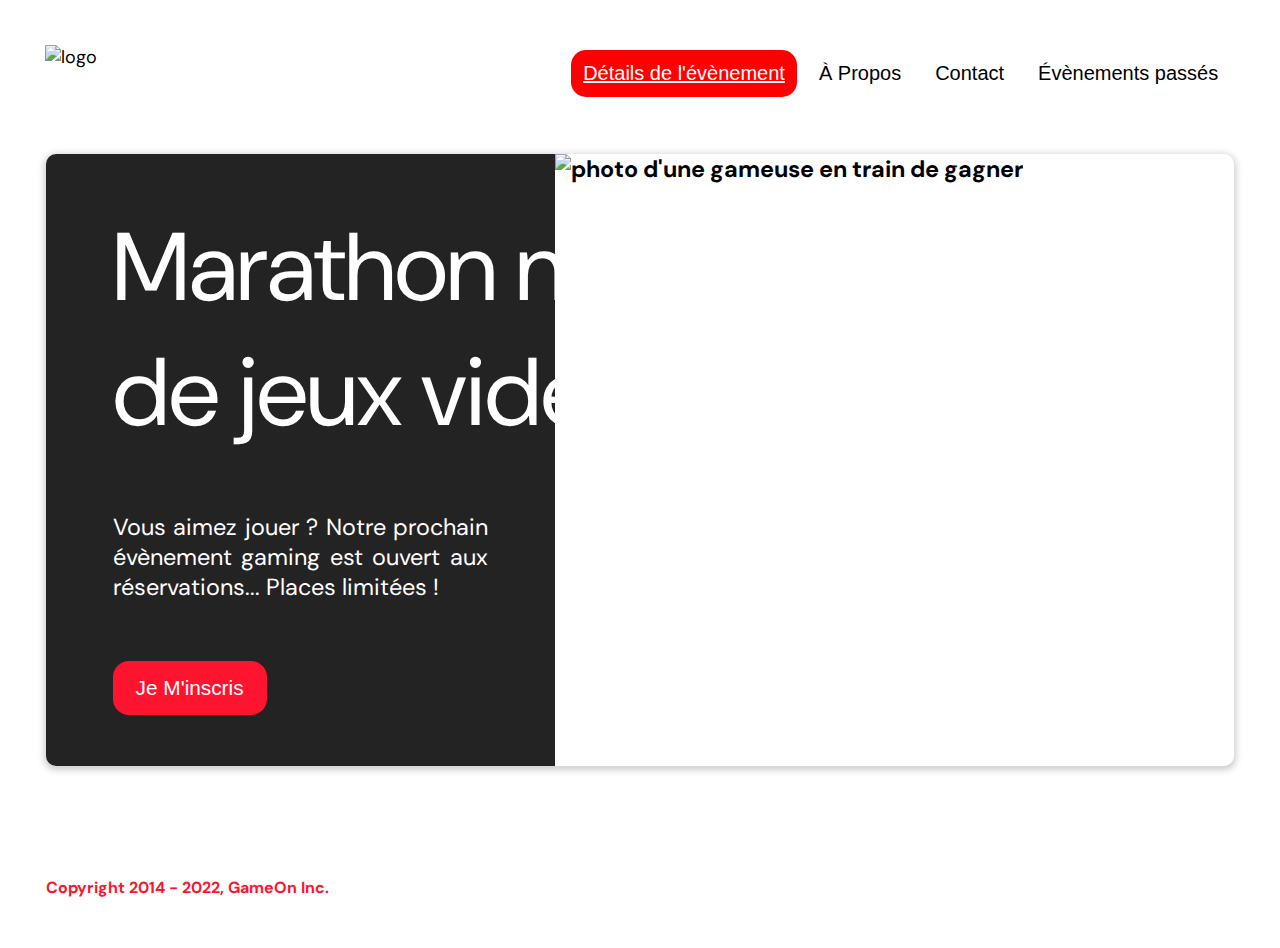
==== index.html @ 3e92f474 "form validation" ====
<!DOCTYPE html>
<html lang="en">

<head>
  <meta charset="utf-8" />
  <title>Reservation</title>
  <meta name="viewport" content="width=device-width,initial-scale=1" />
  <link rel="stylesheet" href="style.css" />
  <link rel="stylesheet" href="https://cdnjs.cloudflare.com/ajax/libs/font-awesome/4.7.0/css/font-awesome.min.css">
  <link href="https://fonts.googleapis.com/css?family=DM+Sans" rel="stylesheet" />
</head>

<body>
  <header class="header" id="header">

    <div class="header__logo">
      <img src="images/logo.png" alt="logo" />
    </div>

    <nav class="header__nav">
      <a href="#" class="active">Détails de l'évènement</a>
      <a href="#">À Propos</a>
      <a href="#">Contact</a>
      <a href="#">Évènements passés</a>
      <a href="javascript:void(0);" class="icon" onclick="editNav()">
        <i class="fa fa-bars"></i>
      </a>
    </nav>
  </header>

  <hero>
    <section class="hero-section">
      <div class="hero-section__content">
        <h1 class="hero-section__headline">Marathon national<br>de jeux vidéos </h1>
        <p class="hero-section__text"> Vous aimez jouer ? Notre prochain évènement gaming est ouvert aux réservations...
          Places limitées !</p>
        <button class="btn btn--signup"> je m'inscris </button>
      </div>

      <div class="hero-section__img">
        <img src="images/bg_img.jpg" alt="photo d'une gameuse en train de gagner" />
      </div>
      <button class="btn btn--signup">je m'inscris</button>
    </section>

    <section class="modal-section">
      <div class="content content--confirmation">
        <span class="close"></span>
        <p>
          Merci !<br />
          Votre réservation a été reçue.
        </p>
      </div>
      <div class="content content--form-body">
        <span class="close"></span>
        <span id="magic">magic happens</span><br>
        <form id="bookingGameEvent" action="index.html" method="GET" onsubmit="return validate();" novalidate>

          <div class="formData">
            <label for="firstName">Prénom</label><br>
            <input autofocus class="text-control" type="text" id="firstName" name="firstName" minlength="2"
              required /><br>
          </div>

          <div class="formData" data-error="Veuillez saisir au minimum 2 caractères">
            <label for="lastName">Nom</label><br>
            <input class="text-control" type="text" id="lastName" name="lastName" minlength="2" required /><br>
          </div>

          <div class="formData" data-error="Veuillez saisir une adresse email valide">
            <label for="email">E-mail</label><br>
            <input class="text-control" type="email" id="email" name="email" required /><br>
          </div>

          <div class="formData" data-error>
            <label for="birthDate">Date de naissance</label><br>
            <input class="text-control" type="date" id="birthDate" name="birthDate" required /><br>
          </div>

          <div class="formData" data-error="Si c'est votre premier tournoi saisissez 0">
            <label for="numberGameJoin">À combien de tournois GameOn avez-vous déjà participé ?</label><br>
            <input type="number" class="text-control" id="numberGameJoin" name="numberGameJoin" min="0" max="99"
              required /><br>
          </div>

          <div class="formData" data-error="Veuillez choisir un tournoi">
              <legend class="text-label">A quel tournoi souhaitez-vous participer cette année ?</legend>
              <input class="checkbox-input" type="radio" id="location1" name="location" value="New York" />
              <label class="cb-tournament-label" for="location1">
                <span class="checkbox-icon"></span>
                New York
              </label>

              <input class="checkbox-input" type="radio" id="location2" name="location" value="San Francisco" />
              <label class="cb-tournament-label" for="location2">
                <span class="checkbox-icon"></span>
                San Francisco
              </label>

              <input class="checkbox-input" type="radio" id="location3" name="location" value="Seattle" />
              <label class="cb-tournament-label" for="location3">
                <span class="checkbox-icon"></span>
                Seattle
              </label>

              <input class="checkbox-input" type="radio" id="location4" name="location" value="Chicago" />
              <label class="cb-tournament-label" for="location4">
                <span class="checkbox-icon"></span>
                Chicago
              </label>

              <input class="checkbox-input" type="radio" id="location5" name="location" value="Boston" />
              <label class="cb-tournament-label" for="location5">
                <span class="checkbox-icon"></span>
                Boston
              </label>

              <input class="checkbox-input" type="radio" id="location6" name="location" value="Portland" />
              <label class="cb-tournament-label" for="location6">
                <span class="checkbox-icon"></span>
                Portland
              </label>
          </div>

          <div class="formData" data-error="Veuillez accepter nos CGU">
            <input class="checkbox-input" type="checkbox" id="checkboxCGU" name="checkboxCGU" required />
            <label class="cb-CGU-newsLetter-label" for="checkboxCGU">
              <span class="checkbox-icon"></span>
              J'ai lu et accepté les conditions d'utilisation.
            </label>
          </div>

          <div class="formData" data-error>
            <input class="checkbox-input" type="checkbox" id="checkboxNewsLetter" />
            <label class="cb-CGU-newsLetter-label" for="checkboxNewsLetter">
              <span class="checkbox-icon"></span>
              Je souhaite être prévenu des prochains évènements.
            </label>
          </div>

          <input class="btn btn--submit " type="submit" value="C'est parti" />
        </form>
      </div>
    </section>
  </hero>

  <footer>
    <p class="copyrights">
      Copyright 2014 - 2022, GameOn Inc.
    </p>
  </footer>
  <script src="modal.js"></script>
</body>

</html>
---- style.css ----
:root {
  --font-default: "DM Sans", Arial, Helvetica, sans-serif;
  --font-slab: var(--font-default);
  --modal-duration: 0.8s;
}

* {
  box-sizing: border-box;
  margin: 0;
  padding: 0;
}

/* Landing Page */

body {
  margin: 0;
  display: flex;
  flex-direction: column;
  font-family: var(--font-default);
  font-size: 18px;
  max-width: 1300px;
  margin: 0 auto;
}

p {
  margin-bottom: 0;
  padding: 0.5vw;
}

img {
  padding-right: 1rem;
}

.btn {
  background: #fe142f;
  color: #fff;
  border-radius: 1rem;
  cursor: pointer;
  border: 0;
}

.btn:hover {
  background: #3876ac;
}

.btn--signup {
  outline: none;
  text-transform: capitalize;
  font-size: 1.3rem;
  padding: 15px 23px;
  margin: 59px 0 0;
}

.btn--submit {
  display: block;
  margin: 0 auto;
  font-size: 1rem;
  padding: 12px 82px;
}

.header {
  overflow: hidden;
  margin: 3.5%;
}

.header__logo {
  float: left;
}

.header__nav {
  float: right;
}

.header a {
  float: left;
  display: block;
  color: #000000;
  text-align: center;
  padding: 12px;
  margin: 5px;
  text-decoration: none;
  font-size: 20px;
  font-family: Roboto, sans-serif;
}

.header a:hover {
  background-color: #ff0000;
  color: #ffffff;
  border-radius: 15px;
}

.header a.active {
  background-color: #ff0000;
  text-decoration: underline;
  color: #ffffff;
  border-radius: 15px;
}

.header .icon {
  display: none;
}

hero {
  font-size: 130%;
  font-weight: bolder;
  color: black;
  padding: 0.5vw 2vw;
  margin: 1px 20px 15px;
  border-radius: 2rem;
  text-align: justify;
}

footer {
  padding-left: 2vw;
  font-family: var(--font-slab);
  margin: 20px;
}

.copyrights {
  color: #fe142f;
  padding: 0;
  font-size: 1rem;
  margin: 60px 0 30px;
  font-weight: bolder;
}



/* MODAL SECTION*/
.modal-section {
  display: none;
  position: fixed;
  z-index: 1;
  left: 0;
  top: 0;
  height: 100%;
  width: 100%;
  overflow: auto;
  background-color: rgba(26, 39, 156, 0.4);
}

.content {
  margin: 5% auto;
  width: 100%;
  max-width: 500px;
  animation-name: formOpen;
  animation-duration: var(--modal-duration);
  background: #232323;
  border-radius: 10px;
  overflow: hidden;
  position: relative;
  color: #fff;
  padding: 34px 3%;
  display: none;
}

.show {
  display: block;
}

label {
  font-family: var(--font-default);
  font-size: 17px;
  font-weight: normal;
  display: inline-block;
  margin-bottom: 11px;
}

input {
  padding: 8px;
  border: 0.8px solid #ccc;
  outline: none;
}

.text-control {
  margin: 0;
  padding: 8px;
  width: 100%;
  border-radius: 8px;
  font-size: 20px;
  height: 48px;
}

/* error message appears only with data-error-visible attribute in 
formData div + input border red*/
.formData[data-error]::after {
  content: attr(data-error);
  font-size: 0.5em;
  color: #e54858;
  display: block;
  margin-top: 7px;
  margin-bottom: 7px;
  text-align: left;
  line-height: 0.3;
  opacity: 0;
  transition: 0.3s;
}

.formData[data-error-visible="true"]::after {
  opacity: 1;
}

.formData[data-error-visible="true"] .text-control {
  border: 2px solid #e54858;
}

/* checkbox section */
.checkbox-input {
  display: none;
}

.cb-tournament-label,
.cb-CGU-newsLetter-label {
  position: relative;
  margin-left: 36px;
  font-size: 12px;
  font-weight: normal;
}

.cb-tournament-label .checkbox-icon,
.cb-CGU-newsLetter-label .checkbox-icon {
  display: block;
  width: 20px;
  height: 20px;
  border: 2px solid #279e7a;
  border-radius: 50%;
  text-indent: 29px;
  white-space: nowrap;
  position: absolute;
  left: -30px;
  top: -1px;
  transition: 0.3s;
}

.cb-tournament-label .checkbox-icon::after,
.cb-CGU-newsLetter-label .checkbox-icon::after {
  content: "";
  width: 13px;
  height: 13px;
  background-color: #279e7a;
  border-radius: 50%;
  text-indent: 29px;
  white-space: nowrap;
  position: absolute;
  left: 50%;
  top: 50%;
  transform: translate(-50%, -50%);
  transition: 0.3s;
  opacity: 0;
}


.cb-CGU-newsLetter-label .checkbox-icon::after {
  width: 7px;
  height: 4px;
  border-radius: 2px;
  background: transparent;
  border: 2px solid transparent;
  border-bottom-color: #fff;
  border-left-color: #fff;
  transform: rotate(-55deg);
  left: 21%;
  top: 19%;
}

.cb-CGU-newsLetter-label .checkbox-icon {
  border-radius: 4px;
  border: 0;
  background: #c4c4c4;
}

.checkbox-input:checked+.cb-tournament-label .checkbox-icon::after,
.checkbox-input:checked+.cb-CGU-newsLetter-label .checkbox-icon::after {
  opacity: 1;
}

.checkbox-input:checked+.cb-CGU-newsLetter-label .checkbox-icon {
  background: #279e7a;
}

.close {
  position: absolute;
  right: 15px;
  top: 15px;
  width: 32px;
  height: 32px;
  opacity: 1;
  cursor: pointer;
  transform: scale(0.7);
}

.close::before,
.close::after {
  position: absolute;
  left: 15px;
  content: " ";
  height: 33px;
  width: 3px;
  background-color: #fff;
}

.close::before {
  transform: rotate(45deg);
}

.close::after {
  transform: rotate(-45deg);
}

/*////////////////////////////////////////////*/
/*////////////////////////////////////////////*/
/*////////////////////////////////////////////*/
/*////////////////////////////////////////////*/
/*////////////////////////////////////////////*/
/*////////////////////////////////////////////*/

/* custom select styles */
.custom-select {
  position: relative;
  font-family: Arial;
  font-size: 1.1rem;
  font-weight: normal;
}

.custom-select select {
  display: none;
}

.select-selected {
  background-color: #fff;
}

/* Style the arrow inside the select element: */
.select-selected:after {
  position: absolute;
  content: "";
  top: 10px;
  right: 13px;
  width: 11px;
  height: 11px;
  border: 3px solid transparent;
  border-bottom-color: #f00;
  border-left-color: #f00;
  transform: rotate(-48deg);
  border-radius: 5px 0 5px 0;
}

/* Point the arrow upwards when the select box is open (active): */
.select-selected.select-arrow-active:after {
  transform: rotate(135deg);
  top: 13px;
}

.select-items div,
.select-selected {
  color: #000;
  padding: 11px 16px;
  border: 1px solid transparent;
  border-color: transparent transparent rgba(0, 0, 0, 0.1) transparent;
  cursor: pointer;
  border-radius: 8px;
  height: 48px;
}

/* Style items (options): */
.select-items {
  position: absolute;
  background-color: #fff;
  top: 89%;
  left: 0;
  right: 0;
  z-index: 99;
}

/* Hide the items when the select box is closed: */
.select-hide {
  display: none;
}

.select-items div:hover,
.same-as-selected {
  background-color: rgba(0, 0, 0, 0.1);
}

/* custom select end */
.text-label {
  font-weight: normal;
  font-size: 16px;
}

/*////////////////////////////////////////////*/
/*////////////////////////////////////////////*/
/*////////////////////////////////////////////*/
/*////////////////////////////////////////////*/
/*////////////////////////////////////////////*/
/*////////////////////////////////////////////*/


/* hero SECTION */
.hero-section {
  max-height: 93vh;
  border-radius: 10px;
  display: grid;
  grid-template-columns: repeat(7, 1fr);
  overflow: hidden;
  box-shadow: 0 2px 7px 2px rgba(0, 0, 0, 0.2);
  margin-bottom: 10px;
}

.hero-section__content {
  padding: 51px 67px;
  grid-column: span 3;
  background: #232323;
  color: #fff;
  position: relative;
  text-align: left;
  min-width: 424px;
}

.hero-section__content>* {
  position: relative;
  z-index: 1;
}

.hero-section__headline {
  font-size: 6rem;
  font-weight: normal;
  white-space: nowrap;
}

.hero-section__text {
  font-weight: normal;
  text-align: justify;
  margin-top: 57px;
  padding: 0;
}

.hero-section__img {
  grid-column: span 4;
}

.hero-section__img img {
  width: 100%;
  height: 100%;
  object-fit: cover;
  padding: 0;
}

.hero-section>.btn--signup {
  display: none;
}

@media screen and (max-width: 800px) {
  .hero-section {
    display: block;
    box-shadow: unset;
    max-height: fit-content;
  }

  .hero-section__content {
    background: #fff;
    color: #000;
    padding: 20px;
  }

  .hero-section__content::after {
    content: unset;
  }

  .hero-section__content .btn-signup {
    display: none;
  }

  .hero-section__headline {
    font-size: 4.5rem;
    white-space: normal;
  }

  .hero-section__text {
    width: unset;
    font-size: 1.5rem;
  }

  .hero-section__img img {
    border-radius: 10px;
    margin-top: 40px;
  }

  .hero-section>.btn--signup {
    display: block;
    margin: 32px auto 10px;
    padding: 12px 35px;
  }

  .copyrights {
    margin-top: 50px;
    text-align: center;
  }
}

@media screen and (max-width: 768px) {
  .header a {
    display: none;
  }

  .header a.icon {
    float: right;
    display: block;
  }

  .header.responsive {
    position: relative;
  }

  .header.responsive .icon {
    position: absolute;
    right: 0;
    top: 0;
  }

  .header.responsive a {
    float: none;
    display: block;
    text-align: left;
  }
}

@keyframes formOpen {
  from {
    opacity: 0;
    transform: translateY(-150px);
  }

  to {
    opacity: 1;
  }
}
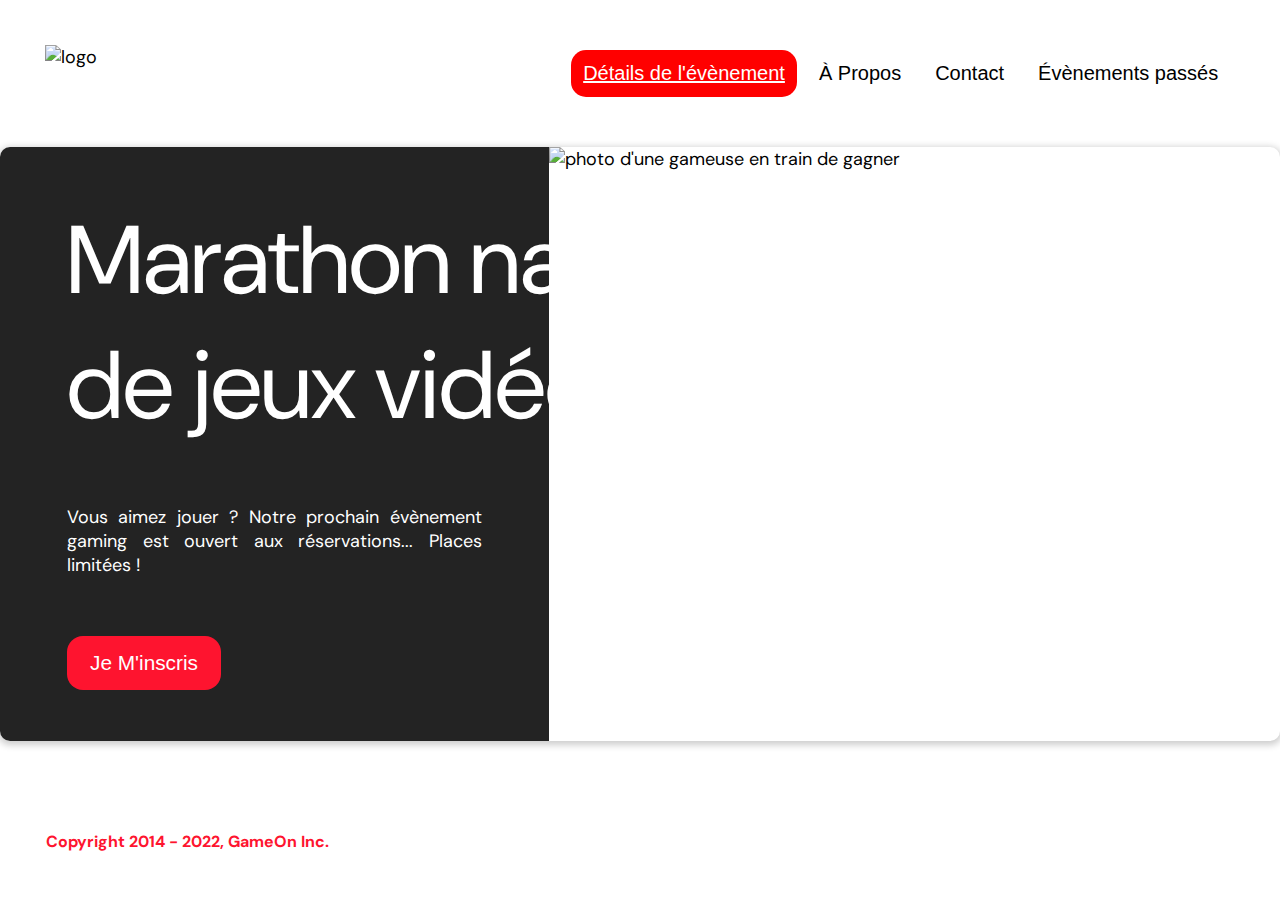
==== commit 4efb8a0b: "clean code and begin responsif" ====
--- a/index.html
+++ b/index.html
@@ -28,120 +28,119 @@
     </nav>
   </header>
 
-  <hero>
-    <section class="hero-section">
-      <div class="hero-section__content">
-        <h1 class="hero-section__headline">Marathon national<br>de jeux vidéos </h1>
-        <p class="hero-section__text"> Vous aimez jouer ? Notre prochain évènement gaming est ouvert aux réservations...
-          Places limitées !</p>
-        <button class="btn btn--signup"> je m'inscris </button>
-      </div>
+  <section class="hero-section">
+    <div class="hero-section__content">
+      <h1 class="hero-section__headline">Marathon national<br>de jeux vidéos </h1>
+      <p class="hero-section__text"> Vous aimez jouer ? Notre prochain évènement gaming est ouvert aux réservations...
+        Places limitées !</p>
+      <button class="btn btn--signup"> je m'inscris </button>
+    </div>
 
-      <div class="hero-section__img">
-        <img src="images/bg_img.jpg" alt="photo d'une gameuse en train de gagner" />
-      </div>
-      <button class="btn btn--signup">je m'inscris</button>
-    </section>
+    <div class="hero-section__img">
+      <img src="images/bg_img.jpg" alt="photo d'une gameuse en train de gagner" />
+    </div>
+    <button class="btn btn--signup">je m'inscris</button>
+  </section>
 
-    <section class="modal-section">
-      <div class="content content--confirmation">
-        <span class="close"></span>
-        <p>
-          Merci !<br />
-          Votre réservation a été reçue.
-        </p>
-      </div>
-      <div class="content content--form-body">
-        <span class="close"></span>
-        <span id="magic">magic happens</span><br>
-        <form id="bookingGameEvent" action="index.html" method="GET" onsubmit="return validate();" novalidate>
+  <section class="modal-section">
+    <div class="content content--confirmation">
+      <span class="close"></span>
+      <p>
+        Merci !<br />
+        Votre réservation a été reçue.
+      </p>
+    </div>
 
-          <div class="formData">
-            <label for="firstName">Prénom</label><br>
-            <input autofocus class="text-control" type="text" id="firstName" name="firstName" minlength="2"
-              required /><br>
-          </div>
+    <div class="content content--form-body">
+      <span class="close"></span>
+      <form id="bookingGameEvent" action="index.html" method="GET" novalidate>
 
-          <div class="formData" data-error="Veuillez saisir au minimum 2 caractères">
-            <label for="lastName">Nom</label><br>
-            <input class="text-control" type="text" id="lastName" name="lastName" minlength="2" required /><br>
-          </div>
+        <div class="formData">
+          <label for="firstName">Prénom</label><br>
+          <input autofocus class="text-control" type="text" id="firstName" name="firstName" minlength="2"
+            required /><br>
+        </div>
 
-          <div class="formData" data-error="Veuillez saisir une adresse email valide">
-            <label for="email">E-mail</label><br>
-            <input class="text-control" type="email" id="email" name="email" required /><br>
-          </div>
+        <div class="formData">
+          <label for="lastName">Nom</label><br>
+          <input class="text-control" type="text" id="lastName" name="lastName" minlength="2" required /><br>
+        </div>
 
-          <div class="formData" data-error>
-            <label for="birthDate">Date de naissance</label><br>
-            <input class="text-control" type="date" id="birthDate" name="birthDate" required /><br>
-          </div>
+        <div class="formData">
+          <label for="email">E-mail</label><br>
+          <input class="text-control" type="email" id="email" name="email" required /><br>
+        </div>
 
-          <div class="formData" data-error="Si c'est votre premier tournoi saisissez 0">
-            <label for="numberGameJoin">À combien de tournois GameOn avez-vous déjà participé ?</label><br>
-            <input type="number" class="text-control" id="numberGameJoin" name="numberGameJoin" min="0" max="99"
-              required /><br>
-          </div>
+        <div class="formData">
+          <label for="birthDate">Date de naissance</label><br>
+          <input class="text-control" type="date" id="birthDate" name="birthDate" required /><br>
+        </div>
 
-          <div class="formData" data-error="Veuillez choisir un tournoi">
-              <legend class="text-label">A quel tournoi souhaitez-vous participer cette année ?</legend>
-              <input class="checkbox-input" type="radio" id="location1" name="location" value="New York" />
-              <label class="cb-tournament-label" for="location1">
-                <span class="checkbox-icon"></span>
-                New York
-              </label>
+        <div class="formData">
+          <label for="numberGameJoin">À combien de tournois GameOn avez-vous déjà participé ?</label><br>
+          <input type="number" class="text-control" id="numberGameJoin" name="numberGameJoin" min="0" max="99"
+            required /><br>
+        </div>
 
-              <input class="checkbox-input" type="radio" id="location2" name="location" value="San Francisco" />
-              <label class="cb-tournament-label" for="location2">
-                <span class="checkbox-icon"></span>
-                San Francisco
-              </label>
+        <div class="formData">
+          <legend class="text-label">A quel tournoi souhaitez-vous participer cette année ?</legend>
+          <input class="checkbox-input" type="radio" id="location1" name="location" value="New York" />
+          <label class="cb-tournament-label" for="location1">
+            <span class="checkbox-icon"></span>
+            New York
+          </label>
 
-              <input class="checkbox-input" type="radio" id="location3" name="location" value="Seattle" />
-              <label class="cb-tournament-label" for="location3">
-                <span class="checkbox-icon"></span>
-                Seattle
-              </label>
+          <input class="checkbox-input" type="radio" id="location2" name="location" value="San Francisco" />
+          <label class="cb-tournament-label" for="location2">
+            <span class="checkbox-icon"></span>
+            San Francisco
+          </label>
 
-              <input class="checkbox-input" type="radio" id="location4" name="location" value="Chicago" />
-              <label class="cb-tournament-label" for="location4">
-                <span class="checkbox-icon"></span>
-                Chicago
-              </label>
+          <input class="checkbox-input" type="radio" id="location3" name="location" value="Seattle" />
+          <label class="cb-tournament-label" for="location3">
+            <span class="checkbox-icon"></span>
+            Seattle
+          </label>
 
-              <input class="checkbox-input" type="radio" id="location5" name="location" value="Boston" />
-              <label class="cb-tournament-label" for="location5">
-                <span class="checkbox-icon"></span>
-                Boston
-              </label>
+          <input class="checkbox-input" type="radio" id="location4" name="location" value="Chicago" />
+          <label class="cb-tournament-label" for="location4">
+            <span class="checkbox-icon"></span>
+            Chicago
+          </label>
 
-              <input class="checkbox-input" type="radio" id="location6" name="location" value="Portland" />
-              <label class="cb-tournament-label" for="location6">
-                <span class="checkbox-icon"></span>
-                Portland
-              </label>
-          </div>
+          <input class="checkbox-input" type="radio" id="location5" name="location" value="Boston" />
+          <label class="cb-tournament-label" for="location5">
+            <span class="checkbox-icon"></span>
+            Boston
+          </label>
 
-          <div class="formData" data-error="Veuillez accepter nos CGU">
-            <input class="checkbox-input" type="checkbox" id="checkboxCGU" name="checkboxCGU" required />
-            <label class="cb-CGU-newsLetter-label" for="checkboxCGU">
-              <span class="checkbox-icon"></span>
-              J'ai lu et accepté les conditions d'utilisation.
-            </label>
-          </div>
+          <input class="checkbox-input" type="radio" id="location6" name="location" value="Portland" />
+          <label class="cb-tournament-label" for="location6">
+            <span class="checkbox-icon"></span>
+            Portland
+          </label>
+        </div>
 
-          <div class="formData" data-error>
-            <input class="checkbox-input" type="checkbox" id="checkboxNewsLetter" />
-            <label class="cb-CGU-newsLetter-label" for="checkboxNewsLetter">
-              <span class="checkbox-icon"></span>
-              Je souhaite être prévenu des prochains évènements.
-            </label>
-          </div>
+        <div class="formData">
+          <input class="checkbox-input" type="checkbox" id="checkboxCGU" name="checkboxCGU" required />
+          <label class="cb-CGU-newsLetter-label" for="checkboxCGU">
+            <span class="checkbox-icon"></span>
+            J'ai lu et accepté les conditions d'utilisation.
+          </label>
+        </div>
 
-          <input class="btn btn--submit " type="submit" value="C'est parti" />
-        </form>
-      </div>
-    </section>
+        <div class="formData">
+          <input class="checkbox-input" type="checkbox" id="checkboxNewsLetter" />
+          <label class="cb-CGU-newsLetter-label" for="checkboxNewsLetter">
+            <span class="checkbox-icon"></span>
+            Je souhaite être prévenu des prochains évènements.
+          </label>
+        </div>
+
+        <input class="btn btn--submit " type="submit" value="C'est parti" />
+      </form>
+    </div>
+  </section>
   </hero>
 
   <footer>
--- a/style.css
+++ b/style.css
@@ -98,9 +98,10 @@
 
 .header .icon {
   display: none;
-}
-
-hero {
+  color: #ff0000;
+}
+
+hero-section {
   font-size: 130%;
   font-weight: bolder;
   color: black;
@@ -467,7 +468,7 @@
     content: unset;
   }
 
-  .hero-section__content .btn-signup {
+  .hero-section__content .btn--signup {
     display: none;
   }
 
@@ -499,6 +500,19 @@
 }
 
 @media screen and (max-width: 768px) {
+  
+  .header__logo {
+    margin: 17px 10px 0;
+  }
+  
+  img {
+    height: 25px;
+  }
+
+  .header.responsive {
+    position: relative;
+  }
+
   .header a {
     display: none;
   }
@@ -508,20 +522,39 @@
     display: block;
   }
 
-  .header.responsive {
-    position: relative;
-  }
-
   .header.responsive .icon {
     position: absolute;
+    width: auto;
     right: 0;
     top: 0;
   }
 
   .header.responsive a {
     float: none;
+    width: 100%;
     display: block;
     text-align: left;
+  }
+
+  .hero-section {
+    margin: 5px;
+  }
+
+  .hero-section__headline { 
+    font-size: 2rem;
+    font-weight: 600;
+  }
+
+  .hero-section__text {
+    margin-top: 10px;
+    font-size: 1rem;
+    padding: 0;
+    width: auto;
+  }
+
+  .hero-section__content {
+    padding: 0;
+    min-width: none;
   }
 }
 
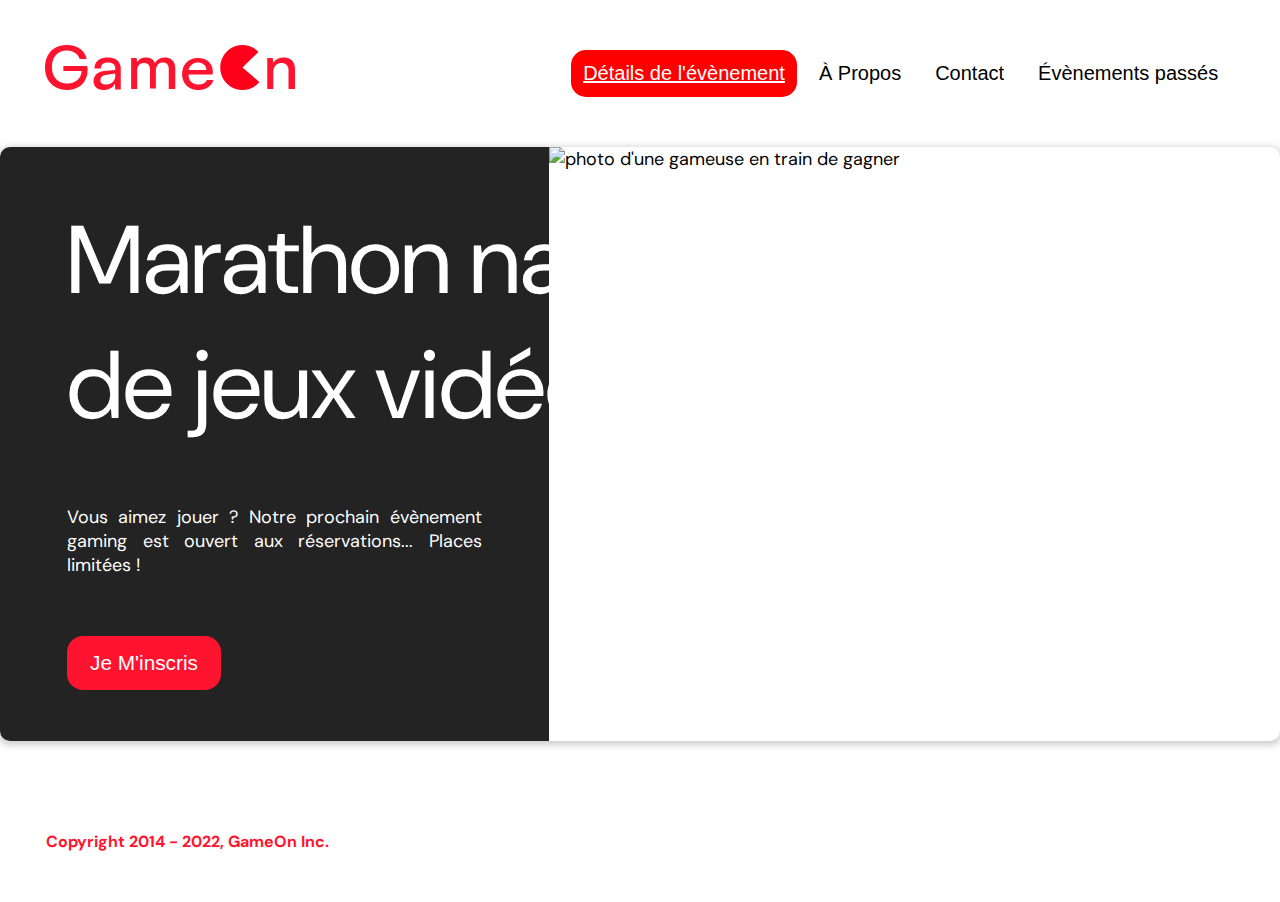
==== commit aa51124d: "solved conflicts" ====
--- a/index.html
+++ b/index.html
@@ -43,41 +43,33 @@
   </section>
 
   <section class="modal-section">
-    <div class="content content--confirmation">
-      <span class="close"></span>
-      <p>
-        Merci !<br />
-        Votre réservation a été reçue.
-      </p>
-    </div>
-
     <div class="content content--form-body">
-      <span class="close"></span>
+      <span class="closing-cross close"></span>
       <form id="bookingGameEvent" action="index.html" method="GET" novalidate>
 
         <div class="formData">
-          <label for="firstName">Prénom</label><br>
+          <label class="text-label" for="firstName">Prénom</label><br>
           <input autofocus class="text-control" type="text" id="firstName" name="firstName" minlength="2"
             required /><br>
         </div>
 
         <div class="formData">
-          <label for="lastName">Nom</label><br>
+          <label class="text-label" for="lastName">Nom</label><br>
           <input class="text-control" type="text" id="lastName" name="lastName" minlength="2" required /><br>
         </div>
 
         <div class="formData">
-          <label for="email">E-mail</label><br>
+          <label class="text-label" for="email">E-mail</label><br>
           <input class="text-control" type="email" id="email" name="email" required /><br>
         </div>
 
         <div class="formData">
-          <label for="birthDate">Date de naissance</label><br>
+          <label class="text-label" for="birthDate">Date de naissance</label><br>
           <input class="text-control" type="date" id="birthDate" name="birthDate" required /><br>
         </div>
 
         <div class="formData">
-          <label for="numberGameJoin">À combien de tournois GameOn avez-vous déjà participé ?</label><br>
+          <label class="text-label" for="numberGameJoin">À combien de tournois GameOn avez-vous déjà participé ?</label><br>
           <input type="number" class="text-control" id="numberGameJoin" name="numberGameJoin" min="0" max="99"
             required /><br>
         </div>
@@ -121,7 +113,7 @@
           </label>
         </div>
 
-        <div class="formData">
+        <div class="formData cb-CGU-newsLetter">
           <input class="checkbox-input" type="checkbox" id="checkboxCGU" name="checkboxCGU" required />
           <label class="cb-CGU-newsLetter-label" for="checkboxCGU">
             <span class="checkbox-icon"></span>
@@ -129,7 +121,7 @@
           </label>
         </div>
 
-        <div class="formData">
+        <div class="formData cb-CGU-newsLetter">
           <input class="checkbox-input" type="checkbox" id="checkboxNewsLetter" />
           <label class="cb-CGU-newsLetter-label" for="checkboxNewsLetter">
             <span class="checkbox-icon"></span>
@@ -137,8 +129,17 @@
           </label>
         </div>
 
-        <input class="btn btn--submit " type="submit" value="C'est parti" />
+        <input class="btn btn--form " type="submit" value="C'est parti" />
       </form>
+    </div>
+
+    <div class="content content--confirmation">
+      <span class="closing-cross close"></span>
+      <p>
+        Merci !<br />
+        Votre réservation a été reçue.
+      </p>
+      <button id="close-confirmation" class="btn btn--form close"> Fermer </button>
     </div>
   </section>
   </hero>
--- a/style.css
+++ b/style.css
@@ -51,9 +51,9 @@
   margin: 59px 0 0;
 }
 
-.btn--submit {
+.btn--form {
   display: block;
-  margin: 0 auto;
+  margin: 15px auto 0;
   font-size: 1rem;
   padding: 12px 82px;
 }
@@ -155,6 +155,16 @@
   display: none;
 }
 
+.content--confirmation p{
+  height: 90%;
+  width: 100%;
+
+  text-align: center;
+  display: flex;
+  justify-content: center;
+  align-items: center;
+}
+
 .show {
   display: block;
 }
@@ -164,7 +174,10 @@
   font-size: 17px;
   font-weight: normal;
   display: inline-block;
-  margin-bottom: 11px;
+}
+
+.text-label {
+  margin : 11px 0 7px;
 }
 
 input {
@@ -216,6 +229,10 @@
   margin-left: 36px;
   font-size: 12px;
   font-weight: normal;
+}
+
+.cb-CGU-newsLetter {
+  margin-top: 11px;
 }
 
 .cb-tournament-label .checkbox-icon,
@@ -279,7 +296,7 @@
   background: #279e7a;
 }
 
-.close {
+.closing-cross {
   position: absolute;
   right: 15px;
   top: 15px;
@@ -290,8 +307,8 @@
   transform: scale(0.7);
 }
 
-.close::before,
-.close::after {
+.closing-cross::before,
+.closing-cross::after {
   position: absolute;
   left: 15px;
   content: " ";
@@ -300,11 +317,11 @@
   background-color: #fff;
 }
 
-.close::before {
+.closing-cross::before {
   transform: rotate(45deg);
 }
 
-.close::after {
+.closing-cross::after {
   transform: rotate(-45deg);
 }
 
@@ -315,7 +332,7 @@
 /*////////////////////////////////////////////*/
 /*////////////////////////////////////////////*/
 
-/* custom select styles */
+/* custom select styles
 .custom-select {
   position: relative;
   font-family: Arial;
@@ -331,7 +348,7 @@
   background-color: #fff;
 }
 
-/* Style the arrow inside the select element: */
+// Style the arrow inside the select element: 
 .select-selected:after {
   position: absolute;
   content: "";
@@ -346,7 +363,7 @@
   border-radius: 5px 0 5px 0;
 }
 
-/* Point the arrow upwards when the select box is open (active): */
+//* Point the arrow upwards when the select box is open (active): 
 .select-selected.select-arrow-active:after {
   transform: rotate(135deg);
   top: 13px;
@@ -363,7 +380,7 @@
   height: 48px;
 }
 
-/* Style items (options): */
+//* Style items (options):
 .select-items {
   position: absolute;
   background-color: #fff;
@@ -373,7 +390,7 @@
   z-index: 99;
 }
 
-/* Hide the items when the select box is closed: */
+//* Hide the items when the select box is closed:
 .select-hide {
   display: none;
 }
@@ -381,23 +398,20 @@
 .select-items div:hover,
 .same-as-selected {
   background-color: rgba(0, 0, 0, 0.1);
-}
+} */
 
 /* custom select end */
-.text-label {
-  font-weight: normal;
-  font-size: 16px;
-}
-
-/*////////////////////////////////////////////*/
-/*////////////////////////////////////////////*/
-/*////////////////////////////////////////////*/
-/*////////////////////////////////////////////*/
-/*////////////////////////////////////////////*/
-/*////////////////////////////////////////////*/
-
-
-/* hero SECTION */
+
+
+/*////////////////////////////////////////////*/
+/*////////////////////////////////////////////*/
+/*////////////////////////////////////////////*/
+/*////////////////////////////////////////////*/
+/*////////////////////////////////////////////*/
+/*////////////////////////////////////////////*/
+
+
+/* HERO SECTION */
 .hero-section {
   max-height: 93vh;
   border-radius: 10px;
@@ -475,6 +489,7 @@
   .hero-section__headline {
     font-size: 4.5rem;
     white-space: normal;
+    text-align: center;
   }
 
   .hero-section__text {
@@ -513,6 +528,15 @@
     position: relative;
   }
 
+  .header__nav{
+    width: 100%;
+    float: none;
+  }
+
+  .header.responsive .header__nav {
+    float: right;
+  }
+  
   .header a {
     display: none;
   }
@@ -520,6 +544,7 @@
   .header a.icon {
     float: right;
     display: block;
+    font-size: 15px;
   }
 
   .header.responsive .icon {
@@ -531,31 +556,46 @@
 
   .header.responsive a {
     float: none;
-    width: 100%;
+    font-size: 15px;
     display: block;
     text-align: left;
   }
 
-  .hero-section {
-    margin: 5px;
-  }
-
-  .hero-section__headline { 
-    font-size: 2rem;
-    font-weight: 600;
-  }
-
-  .hero-section__text {
-    margin-top: 10px;
-    font-size: 1rem;
-    padding: 0;
-    width: auto;
-  }
-
-  .hero-section__content {
-    padding: 0;
-    min-width: none;
-  }
+    .hero-section {
+      margin: 25px;
+    }
+
+    .hero-section__headline { 
+      font-size: 2rem;
+      font-weight: 600;
+    }
+
+    .hero-section__text {
+      font-size: 1rem;
+      padding: 0;
+      width: auto;
+    }
+
+    .hero-section__content {
+      padding: 0;
+      min-width: 0;
+    }
+
+    .btn--signup {
+      font-size: 20px;
+    }
+
+    .modal-section {
+      background-color: rgba(26, 39, 156, 0);
+    }
+
+    .content {
+      top: 52px;
+    }
+
+    .text-label {
+      font-size: 16px;
+    }
 }
 
 @keyframes formOpen {
